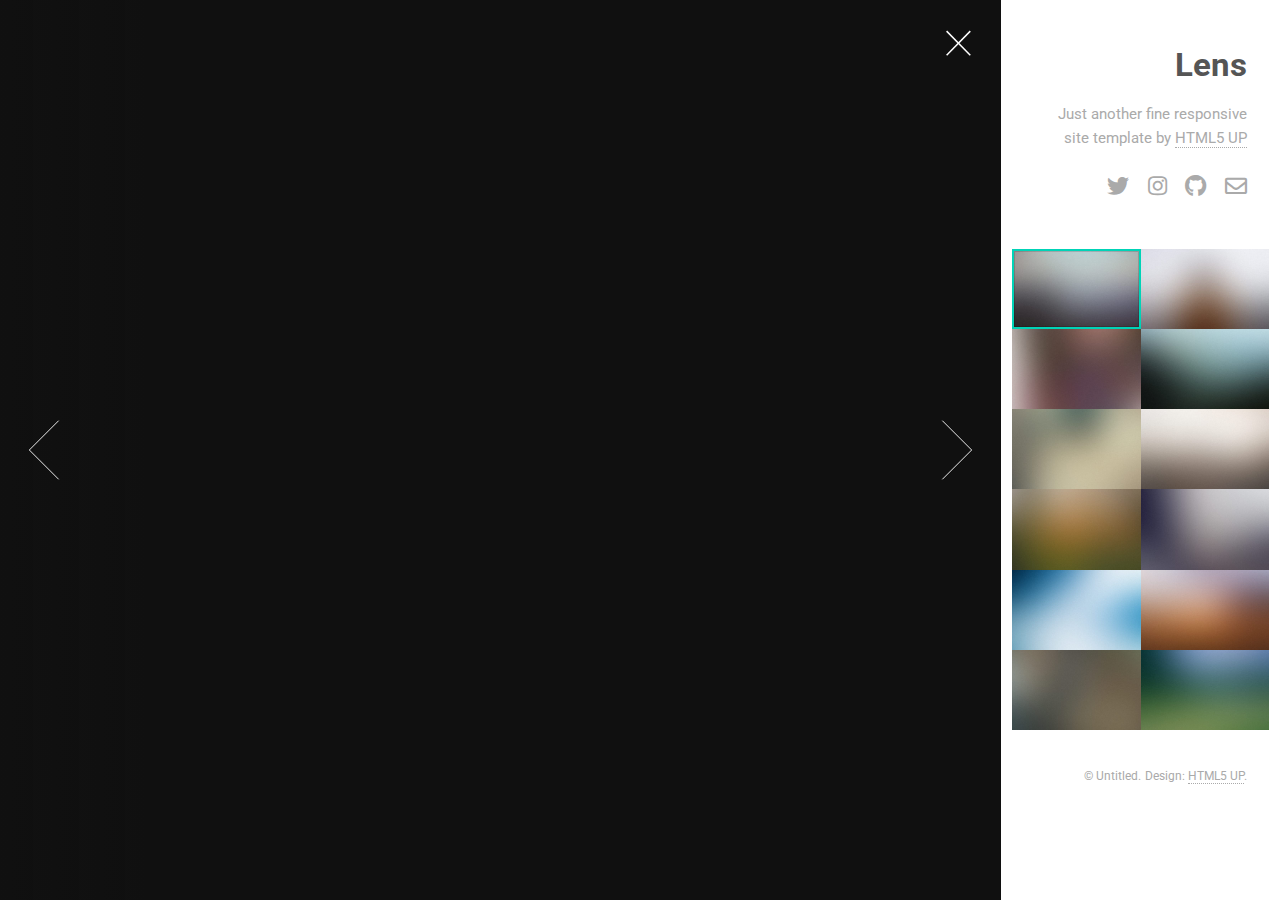
==== frutas.html @ 92c53157 "Commit 24062020 V2" ====
<!DOCTYPE HTML>
<!--
	Lens by HTML5 UP
	html5up.net | @ajlkn
	Free for personal and commercial use under the CCA 3.0 license (html5up.net/license)
-->
<html>
	<head>
		<title>Lens by HTML5 UP</title>
		<meta charset="utf-8" />
		<meta name="viewport" content="width=device-width, initial-scale=1, user-scalable=no" />
		<link rel="stylesheet" href="assets/css/lens.css" />
		<noscript><link rel="stylesheet" href="assets/css/noscript.css" /></noscript>
	</head>
	<body class="is-preload-0 is-preload-1 is-preload-2">

		<!-- Main -->
			<div id="main">

				<!-- Header -->
					<header id="header">
						<h1>Lens</h1>
						<p>Just another fine responsive site template by <a href="http://html5up.net">HTML5 UP</a></p>
						<ul class="icons">
							<li><a href="#" class="icon brands fa-twitter"><span class="label">Twitter</span></a></li>
							<li><a href="#" class="icon brands fa-instagram"><span class="label">Instagram</span></a></li>
							<li><a href="#" class="icon brands fa-github"><span class="label">Github</span></a></li>
							<li><a href="#" class="icon fa-envelope"><span class="label">Email</span></a></li>
						</ul>
					</header>

				<!-- Thumbnail -->
					<section id="thumbnails">
						<article>
							<a class="thumbnail" href="images/fulls/01.jpg" data-position="left center"><img src="images/thumbs/01.jpg" alt="" /></a>
							<h2>Diam tempus accumsan</h2>
							<p>Lorem ipsum dolor sit amet, consectetur adipiscing elit.</p>
						</article>
						<article>
							<a class="thumbnail" href="images/fulls/02.jpg"><img src="images/thumbs/02.jpg" alt="" /></a>
							<h2>Vivamus convallis libero</h2>
							<p>Sed velit lacus, laoreet at venenatis convallis in lorem tincidunt.</p>
						</article>
						<article>
							<a class="thumbnail" href="images/fulls/03.jpg" data-position="top center"><img src="images/thumbs/03.jpg" alt="" /></a>
							<h2>Nec accumsan enim felis</h2>
							<p>Maecenas eleifend tellus ut turpis eleifend, vitae pretium faucibus.</p>
						</article>
						<article>
							<a class="thumbnail" href="images/fulls/04.jpg"><img src="images/thumbs/04.jpg" alt="" /></a>
							<h2>Donec maximus nisi eget</h2>
							<p>Tristique in nulla vel congue. Sed sociis natoque parturient nascetur.</p>
						</article>
						<article>
							<a class="thumbnail" href="images/fulls/05.jpg" data-position="top center"><img src="images/thumbs/05.jpg" alt="" /></a>
							<h2>Nullam vitae nunc vulputate</h2>
							<p>In pellentesque cursus velit id posuere. Donec vehicula nulla.</p>
						</article>
						<article>
							<a class="thumbnail" href="images/fulls/06.jpg"><img src="images/thumbs/06.jpg" alt="" /></a>
							<h2>Phasellus magna faucibus</h2>
							<p>Nulla dignissim libero maximus tellus varius dictum ut posuere magna.</p>
						</article>
						<article>
							<a class="thumbnail" href="images/fulls/07.jpg"><img src="images/thumbs/07.jpg" alt="" /></a>
							<h2>Proin quis mauris</h2>
							<p>Etiam ultricies, lorem quis efficitur porttitor, facilisis ante orci urna.</p>
						</article>
						<article>
							<a class="thumbnail" href="images/fulls/08.jpg"><img src="images/thumbs/08.jpg" alt="" /></a>
							<h2>Gravida quis varius enim</h2>
							<p>Nunc egestas congue lorem. Nullam dictum placerat ex sapien tortor mattis.</p>
						</article>
						<article>
							<a class="thumbnail" href="images/fulls/09.jpg"><img src="images/thumbs/09.jpg" alt="" /></a>
							<h2>Morbi eget vitae adipiscing</h2>
							<p>In quis vulputate dui. Maecenas metus elit, dictum praesent lacinia lacus.</p>
						</article>
						<article>
							<a class="thumbnail" href="images/fulls/10.jpg"><img src="images/thumbs/10.jpg" alt="" /></a>
							<h2>Habitant tristique senectus</h2>
							<p>Vestibulum ante ipsum primis in faucibus orci luctus ac tincidunt dolor.</p>
						</article>
						<article>
							<a class="thumbnail" href="images/fulls/11.jpg"><img src="images/thumbs/11.jpg" alt="" /></a>
							<h2>Pharetra ex non faucibus</h2>
							<p>Ut sed magna euismod leo laoreet congue. Fusce congue enim ultricies.</p>
						</article>
						<article>
							<a class="thumbnail" href="images/fulls/12.jpg"><img src="images/thumbs/12.jpg" alt="" /></a>
							<h2>Mattis lorem sodales</h2>
							<p>Feugiat auctor leo massa, nec vestibulum nisl erat faucibus, rutrum nulla.</p>
						</article>
					</section>

				<!-- Footer -->
					<footer id="footer">
						<ul class="copyright">
							<li>&copy; Untitled.</li><li>Design: <a href="http://html5up.net">HTML5 UP</a>.</li>
						</ul>
					</footer>

			</div>

		<!-- Scripts -->
			<script src="assets/js/jquery.min.js"></script>
			<script src="assets/js/browser.min.js"></script>
			<script src="assets/js/breakpoints.min.js"></script>
			<script src="assets/js/lens.js"></script>

	</body>
</html>
---- assets/css/lens.css ----
@import url(fontawesome-all.min.css);
@import url("https://fonts.googleapis.com/css?family=Roboto:400,700");

/*
	Lens by HTML5 UP
	html5up.net | @ajlkn
	Free for personal and commercial use under the CCA 3.0 license (html5up.net/license)
*/

html, body, div, span, applet, object,
iframe, h1, h2, h3, h4, h5, h6, p, blockquote,
pre, a, abbr, acronym, address, big, cite,
code, del, dfn, em, img, ins, kbd, q, s, samp,
small, strike, strong, sub, sup, tt, var, b,
u, i, center, dl, dt, dd, ol, ul, li, fieldset,
form, label, legend, table, caption, tbody,
tfoot, thead, tr, th, td, article, aside,
canvas, details, embed, figure, figcaption,
footer, header, hgroup, menu, nav, output, ruby,
section, summary, time, mark, audio, video {
	margin: 0;
	padding: 0;
	border: 0;
	font-size: 100%;
	font: inherit;
	vertical-align: baseline;}

article, aside, details, figcaption, figure,
footer, header, hgroup, menu, nav, section {
	display: block;}

body {
	line-height: 1;
}

ol, ul {
	list-style: none;
}

blockquote, q {
	quotes: none;
}

	blockquote:before, blockquote:after, q:before, q:after {
		content: '';
		content: none;
	}

table {
	border-collapse: collapse;
	border-spacing: 0;
}

body {
	-webkit-text-size-adjust: none;
}

mark {
	background-color: transparent;
	color: inherit;
}

input::-moz-focus-inner {
	border: 0;
	padding: 0;
}

input, select, textarea {
	-moz-appearance: none;
	-webkit-appearance: none;
	-ms-appearance: none;
	appearance: none;
}

/* Basic */

	/*
			@-ms-viewport {
				width: device-width;
			}
		*/

	@media screen and (max-width: 480px) {

		html, body {
			min-width: 320px;
		}

	}

	body.is-preload-0 *, body.is-preload-0 *:before, body.is-preload-0 *:after {
		-moz-animation: none !important;
		-webkit-animation: none !important;
		-ms-animation: none !important;
		animation: none !important;
		-moz-transition: none !important;
		-webkit-transition: none !important;
		-ms-transition: none !important;
		transition: none !important;
	}

	html {
		box-sizing: border-box;
	}

	*, *:before, *:after {
		box-sizing: inherit;
	}

	html, body {
		background-color: #101010;
		overflow: hidden;
	}

/* Type */

	html {
		font-size: 16pt;
	}

		@media screen and (max-width: 1680px) {

			html {
				font-size: 12pt;
			}

		}

		@media screen and (max-width: 1280px) {

			html {
				font-size: 11pt;
			}

		}

	body {
		background-color: #fff;
		color: #aaa;
	}

	body, input, select, textarea {
		font-family: "Roboto", Helvetica, sans-serif;
		font-weight: 400;
		line-height: 1.65;
		font-size: 1em;
		color: #aaa;
	}

	a {
		-moz-transition: color 0.25s ease, border-bottom-color 0.25s ease;
		-webkit-transition: color 0.25s ease, border-bottom-color 0.25s ease;
		-ms-transition: color 0.25s ease, border-bottom-color 0.25s ease;
		transition: color 0.25s ease, border-bottom-color 0.25s ease;
		border-bottom: dotted 1px;
		color: inherit;
		text-decoration: none;
	}

		a:hover {
			border-bottom-color: transparent;
			color: #00D3B7;
		}

	strong, b {
		font-weight: 400;
		color: #555;
	}

	em, i {
		font-style: italic;
	}

	p {
		margin: 0 0 1.25em 0;
	}

	h1, h2, h3, h4, h5, h6 {
		font-weight: 400;
		line-height: 1.25;
		margin: 0 0 0.5em 0;
		color: #555;
	}

		h1 a, h2 a, h3 a, h4 a, h5 a, h6 a {
			color: inherit;
			text-decoration: none;
		}

	h2 {
		font-size: 1.25em;
	}

	h3 {
		font-size: 1em;
	}

	h4 {
		font-size: 0.9em;
	}

	h5 {
		font-size: 0.8em;
	}

	h6 {
		font-size: 0.7em;
	}

	sub {
		font-size: 0.8em;
		position: relative;
		top: 0.5em;
	}

	sup {
		font-size: 0.8em;
		position: relative;
		top: -0.5em;
	}

	blockquote {
		border-left: solid 4px #ccc;
		font-style: italic;
		margin: 0 0 1.25em 0;
		padding: 0.3125em 0 0.3125em 1.25em;
	}

	code {
		border-radius: 4px;
		border: solid 1px;
		font-family: "Courier New", monospace;
		font-size: 0.9em;
		margin: 0 0.25em;
		padding: 0.25em 0.65em;
		border-color: #ccc;
	}

	pre {
		-webkit-overflow-scrolling: touch;
		font-family: "Courier New", monospace;
		font-size: 0.9em;
		margin: 0 0 1.25em 0;
	}

		pre code {
			display: block;
			padding: 1em 1.5em;
			overflow-x: auto;
		}

	hr {
		border: 0;
		border-bottom: solid 1px #ccc;
		margin: 1.25em 0;
	}

		hr.major {
			margin: 1.875em 0;
		}

	.align-left {
		text-align: left;
	}

	.align-center {
		text-align: center;
	}

	.align-right {
		text-align: right;
	}

/* Button */

	input[type="submit"],
	input[type="reset"],
	input[type="button"],
	button,
	.button {
		-moz-appearance: none;
		-webkit-appearance: none;
		-ms-appearance: none;
		appearance: none;
		-moz-transition: background-color 0.25s ease-in-out, border-color 0.25s ease-in-out, color 0.25s ease-in-out;
		-webkit-transition: background-color 0.25s ease-in-out, border-color 0.25s ease-in-out, color 0.25s ease-in-out;
		-ms-transition: background-color 0.25s ease-in-out, border-color 0.25s ease-in-out, color 0.25s ease-in-out;
		transition: background-color 0.25s ease-in-out, border-color 0.25s ease-in-out, color 0.25s ease-in-out;
		background-color: transparent;
		border-radius: 4px;
		border: solid 1px #ccc;
		color: #555;
		cursor: pointer;
		display: inline-block;
		line-height: 1;
		padding: 0.75em 1.5em;
		text-align: center;
		text-decoration: none;
		white-space: nowrap;
	}

		input[type="submit"]:hover,
		input[type="reset"]:hover,
		input[type="button"]:hover,
		button:hover,
		.button:hover {
			border-color: #00D3B7;
			color: #00D3B7;
		}

			input[type="submit"]:hover:active,
			input[type="reset"]:hover:active,
			input[type="button"]:hover:active,
			button:hover:active,
			.button:hover:active {
				background-color: rgba(0, 211, 183, 0.15);
			}

		input[type="submit"].icon,
		input[type="reset"].icon,
		input[type="button"].icon,
		button.icon,
		.button.icon {
			padding-left: 1.35em;
		}

			input[type="submit"].icon:before,
			input[type="reset"].icon:before,
			input[type="button"].icon:before,
			button.icon:before,
			.button.icon:before {
				margin-right: 0.5em;
			}

		input[type="submit"].fit,
		input[type="reset"].fit,
		input[type="button"].fit,
		button.fit,
		.button.fit {
			width: 100%;
		}

		input[type="submit"].small,
		input[type="reset"].small,
		input[type="button"].small,
		button.small,
		.button.small {
			font-size: 0.8em;
		}

		input[type="submit"].large,
		input[type="reset"].large,
		input[type="button"].large,
		button.large,
		.button.large {
			font-size: 1.35em;
		}

		input[type="submit"].disabled, input[type="submit"]:disabled,
		input[type="reset"].disabled,
		input[type="reset"]:disabled,
		input[type="button"].disabled,
		input[type="button"]:disabled,
		button.disabled,
		button:disabled,
		.button.disabled,
		.button:disabled {
			pointer-events: none;
			opacity: 0.25;
		}

/* Form */

	form {
		margin: 0 0 1.25em 0;
	}

	label {
		color: #555;
		display: block;
		font-size: 0.9em;
		font-weight: 400;
		margin: 0 0 0.625em 0;
	}

	input[type="text"],
	input[type="password"],
	input[type="email"],
	select,
	textarea {
		-moz-appearance: none;
		-webkit-appearance: none;
		-ms-appearance: none;
		appearance: none;
		background-color: transparent;
		border-radius: 4px;
		border: solid 1px #ccc;
		color: inherit;
		display: block;
		outline: 0;
		padding: 0 0.75em;
		text-decoration: none;
		width: 100%;
	}

		input[type="text"]:invalid,
		input[type="password"]:invalid,
		input[type="email"]:invalid,
		select:invalid,
		textarea:invalid {
			box-shadow: none;
		}

		input[type="text"]:focus,
		input[type="password"]:focus,
		input[type="email"]:focus,
		select:focus,
		textarea:focus {
			border-color: #00D3B7;
		}

	select {
		background-image: url("data:image/svg+xml;charset=utf8,%3Csvg xmlns='http://www.w3.org/2000/svg' width='40' height='40' preserveAspectRatio='none' viewBox='0 0 40 40'%3E%3Cpath d='M9.4,12.3l10.4,10.4l10.4-10.4c0.2-0.2,0.5-0.4,0.9-0.4c0.3,0,0.6,0.1,0.9,0.4l3.3,3.3c0.2,0.2,0.4,0.5,0.4,0.9 c0,0.4-0.1,0.6-0.4,0.9L20.7,31.9c-0.2,0.2-0.5,0.4-0.9,0.4c-0.3,0-0.6-0.1-0.9-0.4L4.3,17.3c-0.2-0.2-0.4-0.5-0.4-0.9 c0-0.4,0.1-0.6,0.4-0.9l3.3-3.3c0.2-0.2,0.5-0.4,0.9-0.4S9.1,12.1,9.4,12.3z' fill='%23ccc' /%3E%3C/svg%3E");
		background-size: 1.25rem;
		background-repeat: no-repeat;
		background-position: calc(100% - 1rem) center;
		height: 2.75em;
		padding-right: 2.75em;
		text-overflow: ellipsis;
	}

		select option {
			color: #555;
			background: #fff;
		}

		select:focus::-ms-value {
			background-color: transparent;
		}

		select::-ms-expand {
			display: none;
		}

	.select-wrapper {
		text-decoration: none;
		display: block;
		position: relative;
	}

		.select-wrapper:before {
			-moz-osx-font-smoothing: grayscale;
			-webkit-font-smoothing: antialiased;
			display: inline-block;
			font-style: normal;
			font-variant: normal;
			text-rendering: auto;
			line-height: 1;
			text-transform: none !important;
			font-family: 'Font Awesome 5 Free';
			font-weight: 900;
		}

		.select-wrapper:before {
			color: #ccc;
			content: '\f107';
			display: block;
			height: 2.75em;
			line-height: 2.75em;
			pointer-events: none;
			position: absolute;
			right: 0;
			text-align: center;
			top: 0;
			width: 2.75em;
		}

		.select-wrapper select::-ms-expand {
			display: none;
		}

	input[type="text"],
	input[type="password"],
	input[type="email"],
	select {
		height: 2.75em;
	}

	textarea {
		padding: 0.75em 1em;
	}

	input[type="checkbox"],
	input[type="radio"] {
		-moz-appearance: none;
		-webkit-appearance: none;
		-ms-appearance: none;
		appearance: none;
		display: block;
		float: left;
		margin-right: -2em;
		opacity: 0;
		width: 1em;
		z-index: -1;
	}

		input[type="checkbox"] + label,
		input[type="radio"] + label {
			text-decoration: none;
			color: #aaa;
			cursor: pointer;
			display: inline-block;
			font-size: 1em;
			font-weight: 400;
			margin: 0;
			padding-left: 2.4em;
			padding-right: 0.75em;
			position: relative;
		}

			input[type="checkbox"] + label:before,
			input[type="radio"] + label:before {
				-moz-osx-font-smoothing: grayscale;
				-webkit-font-smoothing: antialiased;
				display: inline-block;
				font-style: normal;
				font-variant: normal;
				text-rendering: auto;
				line-height: 1;
				text-transform: none !important;
				font-family: 'Font Awesome 5 Free';
				font-weight: 900;
			}

			input[type="checkbox"] + label:before,
			input[type="radio"] + label:before {
				background: transparent;
				border-radius: 4px;
				border: solid 1px #ccc;
				content: '';
				display: inline-block;
				font-size: 0.8em;
				height: 2.0625em;
				left: 0;
				line-height: 2.0625em;
				position: absolute;
				text-align: center;
				top: 0;
				width: 2.0625em;
			}

		input[type="checkbox"]:checked + label:before,
		input[type="radio"]:checked + label:before {
			background-color: #555;
			border-color: #555;
			color: #fff;
			content: '\f00c';
		}

		input[type="checkbox"]:focus + label:before,
		input[type="radio"]:focus + label:before {
			border-color: #00D3B7;
		}

	input[type="checkbox"] + label:before {
		border-radius: 4px;
	}

	input[type="radio"] + label:before {
		border-radius: 100%;
	}

	::-webkit-input-placeholder {
		opacity: 1.0;
		color: #ccc !important;
	}

	:-moz-placeholder {
		opacity: 1.0;
		color: #ccc !important;
	}

	::-moz-placeholder {
		opacity: 1.0;
		color: #ccc !important;
	}

	:-ms-input-placeholder {
		opacity: 1.0;
		color: #ccc !important;
	}

	.field {
		margin: 0 0 1.25em 0;
	}

/* Icon */

	.icon {
		text-decoration: none;
		border-bottom: none;
		position: relative;
	}

		.icon:before {
			-moz-osx-font-smoothing: grayscale;
			-webkit-font-smoothing: antialiased;
			display: inline-block;
			font-style: normal;
			font-variant: normal;
			text-rendering: auto;
			line-height: 1;
			text-transform: none !important;
			font-family: 'Font Awesome 5 Free';
			font-weight: 400;
		}

		.icon > .label {
			display: none;
		}

		.icon:before {
			line-height: inherit;
		}

		.icon.solid:before {
			font-weight: 900;
		}

		.icon.brands:before {
			font-family: 'Font Awesome 5 Brands';
		}

/* List */

	ol {
		list-style: decimal;
		margin: 0 0 1.25em 0;
		padding-left: 1.25em;
	}

		ol li {
			padding-left: 0.25em;
		}

	ul {
		list-style: disc;
		margin: 0 0 1.25em 0;
		padding-left: 1em;
	}

		ul li {
			padding-left: 0.5em;
		}

		ul.alt {
			list-style: none;
			padding-left: 0;
		}

			ul.alt li {
				border-top: solid 1px #ccc;
				padding: 0.5em 0;
			}

				ul.alt li:first-child {
					border-top: 0;
					padding-top: 0;
				}

	dl {
		margin: 0 0 1.25em 0;
	}

		dl dt {
			display: block;
			font-weight: 400;
			margin: 0 0 0.625em 0;
		}

		dl dd {
			margin-left: 1.25em;
		}

/* Actions */

	ul.actions {
		display: -moz-flex;
		display: -webkit-flex;
		display: -ms-flex;
		display: flex;
		cursor: default;
		list-style: none;
		margin-left: -0.625em;
		padding-left: 0;
	}

		ul.actions li {
			padding: 0 0 0 0.625em;
			vertical-align: middle;
		}

		ul.actions.special {
			-moz-justify-content: center;
			-webkit-justify-content: center;
			-ms-justify-content: center;
			justify-content: center;
			width: 100%;
			margin-left: 0;
		}

			ul.actions.special li:first-child {
				padding-left: 0;
			}

		ul.actions.stacked {
			-moz-flex-direction: column;
			-webkit-flex-direction: column;
			-ms-flex-direction: column;
			flex-direction: column;
			margin-left: 0;
		}

			ul.actions.stacked li {
				padding: 0.8125em 0 0 0;
			}

				ul.actions.stacked li:first-child {
					padding-top: 0;
				}

		ul.actions.fit {
			width: calc(100% + 0.625em);
		}

			ul.actions.fit li {
				-moz-flex-grow: 1;
				-webkit-flex-grow: 1;
				-ms-flex-grow: 1;
				flex-grow: 1;
				-moz-flex-shrink: 1;
				-webkit-flex-shrink: 1;
				-ms-flex-shrink: 1;
				flex-shrink: 1;
				width: 100%;
			}

				ul.actions.fit li > * {
					width: 100%;
				}

			ul.actions.fit.stacked {
				width: 100%;
			}

		@media screen and (max-width: 480px) {

			ul.actions:not(.fixed) {
				-moz-flex-direction: column;
				-webkit-flex-direction: column;
				-ms-flex-direction: column;
				flex-direction: column;
				margin-left: 0;
				width: 100% !important;
			}

				ul.actions:not(.fixed) li {
					-moz-flex-grow: 1;
					-webkit-flex-grow: 1;
					-ms-flex-grow: 1;
					flex-grow: 1;
					-moz-flex-shrink: 1;
					-webkit-flex-shrink: 1;
					-ms-flex-shrink: 1;
					flex-shrink: 1;
					padding: 0.625em 0 0 0;
					text-align: center;
					width: 100%;
				}

					ul.actions:not(.fixed) li > * {
						width: 100%;
					}

					ul.actions:not(.fixed) li:first-child {
						padding-top: 0;
					}

					ul.actions:not(.fixed) li input[type="submit"],
					ul.actions:not(.fixed) li input[type="reset"],
					ul.actions:not(.fixed) li input[type="button"],
					ul.actions:not(.fixed) li button,
					ul.actions:not(.fixed) li .button {
						width: 100%;
					}

						ul.actions:not(.fixed) li input[type="submit"].icon:before,
						ul.actions:not(.fixed) li input[type="reset"].icon:before,
						ul.actions:not(.fixed) li input[type="button"].icon:before,
						ul.actions:not(.fixed) li button.icon:before,
						ul.actions:not(.fixed) li .button.icon:before {
							margin-left: -0.5rem;
						}

		}

/* Icons */

	ul.icons {
		cursor: default;
		list-style: none;
		padding-left: 0;
	}

		ul.icons li {
			display: inline-block;
			padding: 0 1em 0 0;
		}

			ul.icons li:last-child {
				padding-right: 0;
			}

			ul.icons li .icon:before {
				font-size: 1.5rem;
			}

/* Main */

	#main {
		-moz-transition: opacity 0.75s ease, right 0.75s ease, left 0.75s ease, visibility 0.75s;
		-webkit-transition: opacity 0.75s ease, right 0.75s ease, left 0.75s ease, visibility 0.75s;
		-ms-transition: opacity 0.75s ease, right 0.75s ease, left 0.75s ease, visibility 0.75s;
		transition: opacity 0.75s ease, right 0.75s ease, left 0.75s ease, visibility 0.75s;
		-webkit-overflow-scrolling: touch;
		position: fixed;
		top: 0;
		width: 22.5em;
		height: 100%;
		background: #fff;
		outline: 0;
		overflow-x: hidden;
		overflow-y: auto;
		text-align: right;
		visibility: visible;
		z-index: 10000;
		right: 0;
	}

		#main .toggle {
			-webkit-tap-highlight-color: rgba(0, 0, 0, 0);
			position: absolute;
			top: 0;
			width: 4em;
			height: 4em;
			background-image: url("images/close-small-alt.svg");
			background-repeat: no-repeat;
			background-size: 32px 32px;
			cursor: pointer;
			display: none;
			z-index: 1;
			background-position: 0.5em 0.5em;
			left: 0;
		}

		body.fullscreen #main {
			visibility: hidden;
			right: -22.5em;
		}

		body.is-preload-1 #main {
			opacity: 0;
			right: -2em;
		}

		@media screen and (max-width: 1280px) {

			#main {
				width: 19em;
			}

				body.fullscreen #main {
					right: -19em;
				}

		}

		@media screen and (max-width: 980px) {

			#main {
				background: rgba(255, 255, 255, 0.925);
			}

				#main .toggle {
					display: block;
				}

		}

		@media screen and (max-width: 480px) {

			#main {
				-moz-transition: opacity 0.5s ease, visibility 0.5s;
				-webkit-transition: opacity 0.5s ease, visibility 0.5s;
				-ms-transition: opacity 0.5s ease, visibility 0.5s;
				transition: opacity 0.5s ease, visibility 0.5s;
				width: 100%;
				background: #fff;
				text-align: center;
			}

				body.is-preload-1 #main {
					left: auto !important;
					right: auto !important;
				}

				body.fullscreen #main {
					left: auto !important;
					right: auto !important;
					opacity: 0;
				}

				#main .toggle {
					display: none;
				}

		}

/* Header */

	#header {
		padding: 3em 2.25em 1.75em 2.25em ;
	}

		#header h1 {
			font-size: 2.25em;
			font-weight: 700;
		}

/* Footer */

	#footer {
		padding: 2.25em 2.25em 1em 2.25em ;
	}

		#footer .copyright {
			list-style: none;
			padding: 0;
		}

			#footer .copyright li {
				display: inline-block;
				font-size: 0.8em;
				margin-left: 0.35em;
				padding: 0;
			}

				#footer .copyright li:first-child {
					margin-left: 0;
				}

/* Thumbnails */

	#thumbnails {
		display: -moz-flex;
		display: -webkit-flex;
		display: -ms-flex;
		display: flex;
		-moz-flex-wrap: wrap;
		-webkit-flex-wrap: wrap;
		-ms-flex-wrap: wrap;
		flex-wrap: wrap;
		padding: 0 0.75em;
	}

		#thumbnails article {
			position: relative;
			width: 50%;
			background: #101010;
			outline: 0;
		}

			#thumbnails article .thumbnail {
				-webkit-tap-highlight-color: rgba(0, 0, 0, 0);
				display: block;
				position: relative;
				border: 0;
				outline: 0;
			}

				#thumbnails article .thumbnail img {
					display: block;
					width: 100%;
				}

				#thumbnails article .thumbnail:before {
					pointer-events: none;
					-moz-transition: opacity 0.25s ease;
					-webkit-transition: opacity 0.25s ease;
					-ms-transition: opacity 0.25s ease;
					transition: opacity 0.25s ease;
					content: '';
					position: absolute;
					left: 0;
					top: 0;
					width: 100%;
					height: 100%;
					box-shadow: inset 0 0 0 2px #00D3B7, inset 0 0 0px 3px rgba(0, 0, 0, 0.15);
					opacity: 0;
					z-index: 1;
				}

				#thumbnails article .thumbnail:focus:before {
					opacity: 0.5;
				}

			#thumbnails article h2, #thumbnails article p {
				display: none;
			}

			#thumbnails article.active .thumbnail:before {
				opacity: 1;
			}

		@media screen and (max-width: 480px) {

			#thumbnails article .thumbnail:before {
				display: none;
			}

		}

/* Viewer */

	@-moz-keyframes spinner {
		0% {
			-moz-transform: rotate(0deg);
			-webkit-transform: rotate(0deg);
			-ms-transform: rotate(0deg);
			transform: rotate(0deg);
		}

		100% {
			-moz-transform: rotate(360deg);
			-webkit-transform: rotate(360deg);
			-ms-transform: rotate(360deg);
			transform: rotate(360deg);
		}
	}

	@-webkit-keyframes spinner {
		0% {
			-moz-transform: rotate(0deg);
			-webkit-transform: rotate(0deg);
			-ms-transform: rotate(0deg);
			transform: rotate(0deg);
		}

		100% {
			-moz-transform: rotate(360deg);
			-webkit-transform: rotate(360deg);
			-ms-transform: rotate(360deg);
			transform: rotate(360deg);
		}
	}

	@-ms-keyframes spinner {
		0% {
			-moz-transform: rotate(0deg);
			-webkit-transform: rotate(0deg);
			-ms-transform: rotate(0deg);
			transform: rotate(0deg);
		}

		100% {
			-moz-transform: rotate(360deg);
			-webkit-transform: rotate(360deg);
			-ms-transform: rotate(360deg);
			transform: rotate(360deg);
		}
	}

	@keyframes spinner {
		0% {
			-moz-transform: rotate(0deg);
			-webkit-transform: rotate(0deg);
			-ms-transform: rotate(0deg);
			transform: rotate(0deg);
		}

		100% {
			-moz-transform: rotate(360deg);
			-webkit-transform: rotate(360deg);
			-ms-transform: rotate(360deg);
			transform: rotate(360deg);
		}
	}

	#viewer {
		-moz-transition: opacity 0.75s ease, width 0.75s ease;
		-webkit-transition: opacity 0.75s ease, width 0.75s ease;
		-ms-transition: opacity 0.75s ease, width 0.75s ease;
		transition: opacity 0.75s ease, width 0.75s ease;
		position: absolute;
		top: 0;
		width: calc(100% - 22.5em);
		height: 100%;
		left: 0;
	}

		#viewer .inner {
			pointer-events: none;
			position: absolute;
			top: 0;
			left: 0;
			width: 100%;
			height: 100%;
			z-index: 2;
		}

			#viewer .inner > * {
				pointer-events: auto;
			}

			#viewer .inner:before {
				background-image: -moz-linear-gradient(left, rgba(16,16,16,0.2), rgba(16,16,16,0) 10em, rgba(16,16,16,0)), -moz-linear-gradient(right, rgba(16,16,16,0.2), rgba(16,16,16,0) 10em, rgba(16,16,16,0));
				background-image: -webkit-linear-gradient(left, rgba(16,16,16,0.2), rgba(16,16,16,0) 10em, rgba(16,16,16,0)), -webkit-linear-gradient(right, rgba(16,16,16,0.2), rgba(16,16,16,0) 10em, rgba(16,16,16,0));
				background-image: -ms-linear-gradient(left, rgba(16,16,16,0.2), rgba(16,16,16,0) 10em, rgba(16,16,16,0)), -ms-linear-gradient(right, rgba(16,16,16,0.2), rgba(16,16,16,0) 10em, rgba(16,16,16,0));
				background-image: linear-gradient(left, rgba(16,16,16,0.2), rgba(16,16,16,0) 10em, rgba(16,16,16,0)), linear-gradient(right, rgba(16,16,16,0.2), rgba(16,16,16,0) 10em, rgba(16,16,16,0));
				content: '';
				display: block;
				position: absolute;
				top: 0;
				left: 0;
				width: 100%;
				height: 100%;
			}

			#viewer .inner .toggle {
				-webkit-tap-highlight-color: rgba(0, 0, 0, 0);
				position: absolute;
				top: 0;
				width: 4em;
				height: 4em;
				background-image: url("images/close.svg");
				background-repeat: no-repeat;
				background-size: 64px 64px;
				cursor: pointer;
				z-index: 1;
				right: 0;
				background-position: calc(100% - 0.75em) 0.75em;
			}

			#viewer .inner .nav-next,
			#viewer .inner .nav-previous {
				-webkit-tap-highlight-color: rgba(0, 0, 0, 0);
				position: absolute;
				top: 50%;
				width: 6em;
				height: 6em;
				margin-top: -3em;
				background-image: url("images/arrow.svg");
				background-position: center;
				background-repeat: no-repeat;
				background-size: contain;
				cursor: pointer;
			}

			#viewer .inner .nav-previous {
				-moz-transform: scaleX(-1);
				-webkit-transform: scaleX(-1);
				-ms-transform: scaleX(-1);
				transform: scaleX(-1);
				left: 0;
			}

			#viewer .inner .nav-next {
				right: 0;
			}

		#viewer .slide {
			-moz-transition: opacity 0.5s ease-in-out;
			-webkit-transition: opacity 0.5s ease-in-out;
			-ms-transition: opacity 0.5s ease-in-out;
			transition: opacity 0.5s ease-in-out;
			position: absolute;
			top: 0;
			left: 0;
			width: 100%;
			height: 100%;
			opacity: 1;
			z-index: 1;
		}

			#viewer .slide .caption {
				background-image: -moz-linear-gradient(bottom, rgba(16,16,16,0.75), rgba(16,16,16,0.25) 80%, rgba(16,16,16,0));
				background-image: -webkit-linear-gradient(bottom, rgba(16,16,16,0.75), rgba(16,16,16,0.25) 80%, rgba(16,16,16,0));
				background-image: -ms-linear-gradient(bottom, rgba(16,16,16,0.75), rgba(16,16,16,0.25) 80%, rgba(16,16,16,0));
				background-image: linear-gradient(bottom, rgba(16,16,16,0.75), rgba(16,16,16,0.25) 80%, rgba(16,16,16,0));
				padding: 2em 2em 0.75em 2em ;
				position: absolute;
				bottom: 0;
				left: 0;
				width: 100%;
				color: rgba(255, 255, 255, 0.5);
				z-index: 1;
			}

				#viewer .slide .caption h2, #viewer .slide .caption h3, #viewer .slide .caption h4, #viewer .slide .caption h5, #viewer .slide .caption h6 {
					color: #fff;
				}

			#viewer .slide .image {
				-moz-transition: opacity 0.5s ease-in-out;
				-webkit-transition: opacity 0.5s ease-in-out;
				-ms-transition: opacity 0.5s ease-in-out;
				transition: opacity 0.5s ease-in-out;
				position: absolute;
				top: 0;
				left: 0;
				width: 100%;
				height: 100%;
				background-repeat: no-repeat;
				background-size: cover;
				opacity: 0;
			}

			#viewer .slide:before {
				-moz-animation: spinner 1s linear infinite;
				-webkit-animation: spinner 1s linear infinite;
				-ms-animation: spinner 1s linear infinite;
				animation: spinner 1s linear infinite;
				-moz-transition: opacity 0.5s ease-in-out;
				-webkit-transition: opacity 0.5s ease-in-out;
				-ms-transition: opacity 0.5s ease-in-out;
				transition: opacity 0.5s ease-in-out;
				content: '';
				display: block;
				position: absolute;
				top: 50%;
				left: 50%;
				width: 3em;
				height: 3em;
				background-image: url("images/spinner.svg");
				background-position: center;
				background-repeat: no-repeat;
				background-size: contain;
				margin: -1.5em 0 0 -1.5em;
				opacity: 0;
			}

			#viewer .slide.loading:before {
				opacity: 1;
			}

			#viewer .slide.active .image {
				opacity: 1;
			}

		body.fullscreen #viewer {
			width: 100%;
		}

			body.fullscreen #viewer .inner .toggle {
				background-image: url("images/open.svg");
			}

		body.is-preload-1 #viewer {
			opacity: 0;
		}

		body.is-preload-2 #viewer .slide {
			opacity: 0;
		}

		@media screen and (max-width: 1280px) {

			#viewer {
				width: calc(100% - 19em);
			}

		}

		@media screen and (max-width: 980px) {

			#viewer {
				width: 100%;
			}

				#viewer .inner .toggle {
					-moz-transition: opacity 0.75s ease;
					-webkit-transition: opacity 0.75s ease;
					-ms-transition: opacity 0.75s ease;
					transition: opacity 0.75s ease;
					background-image: url("images/open.svg");
					opacity: 0;
					right: 0;
				}

				body.fullscreen #viewer .inner .toggle {
					opacity: 1;
				}

		}

		@media screen and (max-width: 736px) {

			#viewer .inner .toggle {
				background-size: 32px 32px;
			}

			#viewer .inner .nav-next,
			#viewer .inner .nav-previous {
				background-image: url("images/arrow-small.svg");
				background-size: 32px 32px;
			}

			body.fullscreen #viewer .inner .toggle {
				background-image: url("images/open-small.svg");
			}

		}

		@media screen and (max-width: 480px) {

			#viewer {
				-moz-transition: opacity 0.5s ease;
				-webkit-transition: opacity 0.5s ease;
				-ms-transition: opacity 0.5s ease;
				transition: opacity 0.5s ease;
				-moz-transition-delay: 0s;
				-webkit-transition-delay: 0s;
				-ms-transition-delay: 0s;
				transition-delay: 0s;
				opacity: 0;
			}

				#viewer .inner .toggle {
					background-image: url("images/close-small.svg") !important;
					background-size: 32px 32px;
				}

				body.fullscreen #viewer {
					-moz-transition-delay: 0.5s;
					-webkit-transition-delay: 0.5s;
					-ms-transition-delay: 0.5s;
					transition-delay: 0.5s;
					opacity: 1;
				}

		}
---- assets/css/noscript.css ----
/*
	Forty by HTML5 UP
	html5up.net | @ajlkn
	Free for personal and commercial use under the CCA 3.0 license (html5up.net/license)
*/

/* Banner */

	body.is-preload #banner:after {
		opacity: 0.85;
	}

	body.is-preload #banner > .inner {
		-moz-filter: none;
		-webkit-filter: none;
		-ms-filter: none;
		filter: none;
		-moz-transform: none;
		-webkit-transform: none;
		-ms-transform: none;
		transform: none;
		opacity: 1;
	}
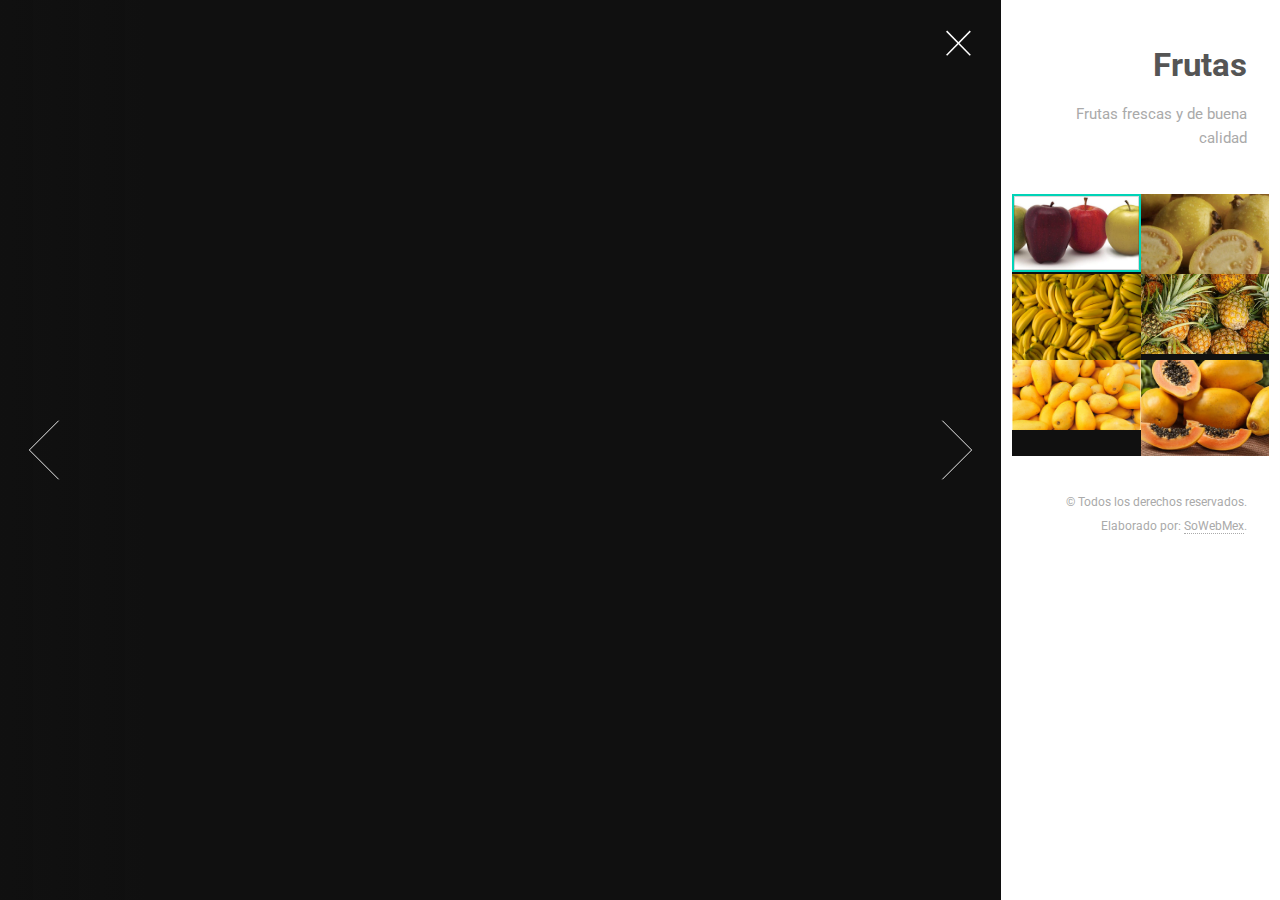
==== commit 11f310f2: "Commit 24062020V3" ====
--- a/frutas.html
+++ b/frutas.html
@@ -6,7 +6,7 @@
 -->
 <html>
 	<head>
-		<title>Lens by HTML5 UP</title>
+		<title>UCSPTH</title>
 		<meta charset="utf-8" />
 		<meta name="viewport" content="width=device-width, initial-scale=1, user-scalable=no" />
 		<link rel="stylesheet" href="assets/css/lens.css" />
@@ -19,84 +19,49 @@
 
 				<!-- Header -->
 					<header id="header">
-						<h1>Lens</h1>
-						<p>Just another fine responsive site template by <a href="http://html5up.net">HTML5 UP</a></p>
-						<ul class="icons">
-							<li><a href="#" class="icon brands fa-twitter"><span class="label">Twitter</span></a></li>
-							<li><a href="#" class="icon brands fa-instagram"><span class="label">Instagram</span></a></li>
-							<li><a href="#" class="icon brands fa-github"><span class="label">Github</span></a></li>
-							<li><a href="#" class="icon fa-envelope"><span class="label">Email</span></a></li>
-						</ul>
-					</header>
-
+						<h1>Frutas</h1>
+                        <p>Frutas frescas y de buena calidad</p>
+                    </header>
+ 
 				<!-- Thumbnail -->
 					<section id="thumbnails">
 						<article>
-							<a class="thumbnail" href="images/fulls/01.jpg" data-position="left center"><img src="images/thumbs/01.jpg" alt="" /></a>
-							<h2>Diam tempus accumsan</h2>
-							<p>Lorem ipsum dolor sit amet, consectetur adipiscing elit.</p>
+							<a class="thumbnail" href="images/fulls/manzanas.jpg" data-position="left center"><img src="images/thumbs/manzanas.jpg" alt="" /></a>
+							<h2>Manzanas</h2>
+							<p>Amarillas, Rojas, Verdes</p>
 						</article>
 						<article>
-							<a class="thumbnail" href="images/fulls/02.jpg"><img src="images/thumbs/02.jpg" alt="" /></a>
-							<h2>Vivamus convallis libero</h2>
-							<p>Sed velit lacus, laoreet at venenatis convallis in lorem tincidunt.</p>
+							<a class="thumbnail" href="images/fulls/guayabas.jpg"><img src="images/thumbs/guayabas.jpg" alt="" /></a>
+							<h2>Guayabas</h2>
+							<p>Frescas</p>
 						</article>
 						<article>
-							<a class="thumbnail" href="images/fulls/03.jpg" data-position="top center"><img src="images/thumbs/03.jpg" alt="" /></a>
-							<h2>Nec accumsan enim felis</h2>
-							<p>Maecenas eleifend tellus ut turpis eleifend, vitae pretium faucibus.</p>
+							<a class="thumbnail" href="images/fulls/platanos.jpg" data-position="top center"><img src="images/thumbs/platanos.jpg" alt="" /></a>
+							<h2>Platanos</h2>
+							<p>Frescos</p>
 						</article>
 						<article>
-							<a class="thumbnail" href="images/fulls/04.jpg"><img src="images/thumbs/04.jpg" alt="" /></a>
-							<h2>Donec maximus nisi eget</h2>
-							<p>Tristique in nulla vel congue. Sed sociis natoque parturient nascetur.</p>
+							<a class="thumbnail" href="images/fulls/pinias.jpg"><img src="images/thumbs/pinias.jpg" alt="" /></a>
+							<h2>Piñas</h2>
+							<p>Frescas</p>
 						</article>
 						<article>
-							<a class="thumbnail" href="images/fulls/05.jpg" data-position="top center"><img src="images/thumbs/05.jpg" alt="" /></a>
-							<h2>Nullam vitae nunc vulputate</h2>
-							<p>In pellentesque cursus velit id posuere. Donec vehicula nulla.</p>
+							<a class="thumbnail" href="images/fulls/mangos.jpg" data-position="top center"><img src="images/thumbs/mangos.jpg" alt="" /></a>
+							<h2>Mangos</h2>
+							<p>Frescos</p>
 						</article>
 						<article>
-							<a class="thumbnail" href="images/fulls/06.jpg"><img src="images/thumbs/06.jpg" alt="" /></a>
-							<h2>Phasellus magna faucibus</h2>
-							<p>Nulla dignissim libero maximus tellus varius dictum ut posuere magna.</p>
+							<a class="thumbnail" href="images/fulls/papayas.jpg"><img src="images/thumbs/papayas.jpg" alt="" /></a>
+							<h2>Papayas</h2>
+							<p>Frescas</p>
 						</article>
-						<article>
-							<a class="thumbnail" href="images/fulls/07.jpg"><img src="images/thumbs/07.jpg" alt="" /></a>
-							<h2>Proin quis mauris</h2>
-							<p>Etiam ultricies, lorem quis efficitur porttitor, facilisis ante orci urna.</p>
-						</article>
-						<article>
-							<a class="thumbnail" href="images/fulls/08.jpg"><img src="images/thumbs/08.jpg" alt="" /></a>
-							<h2>Gravida quis varius enim</h2>
-							<p>Nunc egestas congue lorem. Nullam dictum placerat ex sapien tortor mattis.</p>
-						</article>
-						<article>
-							<a class="thumbnail" href="images/fulls/09.jpg"><img src="images/thumbs/09.jpg" alt="" /></a>
-							<h2>Morbi eget vitae adipiscing</h2>
-							<p>In quis vulputate dui. Maecenas metus elit, dictum praesent lacinia lacus.</p>
-						</article>
-						<article>
-							<a class="thumbnail" href="images/fulls/10.jpg"><img src="images/thumbs/10.jpg" alt="" /></a>
-							<h2>Habitant tristique senectus</h2>
-							<p>Vestibulum ante ipsum primis in faucibus orci luctus ac tincidunt dolor.</p>
-						</article>
-						<article>
-							<a class="thumbnail" href="images/fulls/11.jpg"><img src="images/thumbs/11.jpg" alt="" /></a>
-							<h2>Pharetra ex non faucibus</h2>
-							<p>Ut sed magna euismod leo laoreet congue. Fusce congue enim ultricies.</p>
-						</article>
-						<article>
-							<a class="thumbnail" href="images/fulls/12.jpg"><img src="images/thumbs/12.jpg" alt="" /></a>
-							<h2>Mattis lorem sodales</h2>
-							<p>Feugiat auctor leo massa, nec vestibulum nisl erat faucibus, rutrum nulla.</p>
-						</article>
+						
 					</section>
 
 				<!-- Footer -->
 					<footer id="footer">
 						<ul class="copyright">
-							<li>&copy; Untitled.</li><li>Design: <a href="http://html5up.net">HTML5 UP</a>.</li>
+							<li>&copy; Todos los derechos reservados.</li><li>Elaborado por: <a href="https://sowebmex.github.io/">SoWebMex</a>.</li>
 						</ul>
 					</footer>
 
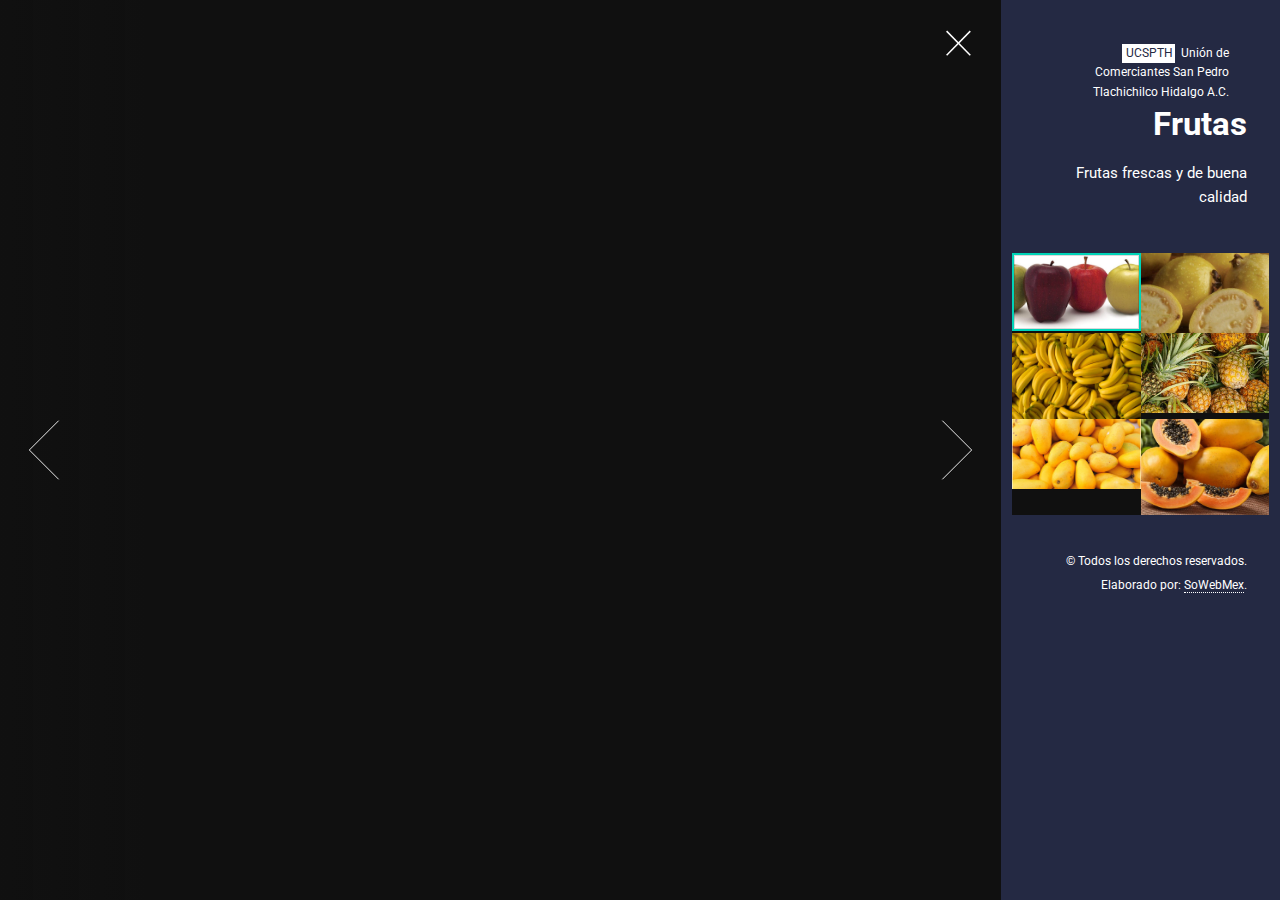
==== commit e7bed97e: "Commit 24062020 V3" ====
--- a/frutas.html
+++ b/frutas.html
@@ -19,8 +19,9 @@
 
 				<!-- Header -->
 					<header id="header">
-						<h1>Frutas</h1>
-                        <p>Frutas frescas y de buena calidad</p>
+						<a href="index.html" class="logo"><strong>UCSPTH</strong> <span style="color:white">Unión de Comerciantes San Pedro Tlachichilco Hidalgo A.C.</span></a>
+						<h1 style="color:white">Frutas</h1>
+                        <p style="color:white">Frutas frescas y de buena calidad</p>
                     </header>
  
 				<!-- Thumbnail -->
@@ -59,7 +60,7 @@
 					</section>
 
 				<!-- Footer -->
-					<footer id="footer">
+					<footer id="footer" style="color:white">
 						<ul class="copyright">
 							<li>&copy; Todos los derechos reservados.</li><li>Elaborado por: <a href="https://sowebmex.github.io/">SoWebMex</a>.</li>
 						</ul>
--- a/assets/css/lens.css
+++ b/assets/css/lens.css
@@ -1348,4 +1348,40 @@
 					opacity: 1;
 				}
 
-		}+		}
+
+		#main{
+			background-color: #242943;
+		}
+
+		#header .logo {
+			border: 0;
+			display: inline-block;
+			font-size: 0.8em;
+			height: inherit;
+			line-height: inherit;
+			padding: 0 1.5em;
+		}
+
+			#header .logo strong {
+				-moz-transition: background-color 0.2s ease-in-out, color 0.2s ease-in-out;
+				-webkit-transition: background-color 0.2s ease-in-out, color 0.2s ease-in-out;
+				-ms-transition: background-color 0.2s ease-in-out, color 0.2s ease-in-out;
+				transition: background-color 0.2s ease-in-out, color 0.2s ease-in-out;
+				background-color: #ffffff;
+				color: #242943;
+				display: inline-block;
+				line-height: 1.65em;
+				margin-right: 0.325em;
+				padding: 0 0.125em 0 0.375em;
+			}
+
+			#header .logo:hover strong {
+				background-color: #9bf1ff;
+			}
+
+			#header .logo:active strong {
+				background-color: #53e3fb;
+			}
+
+		